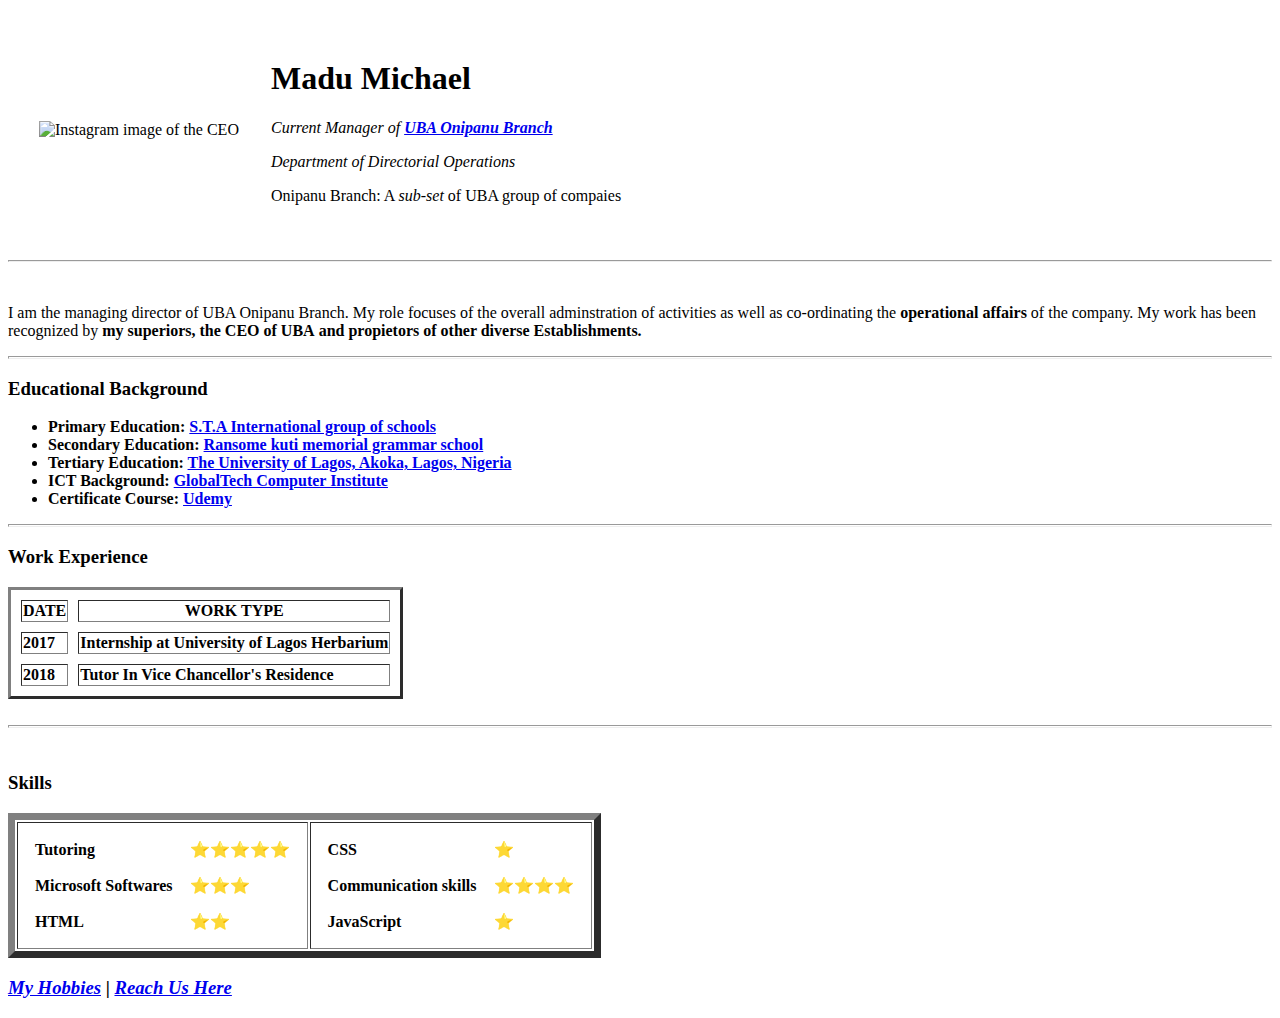
==== index.html @ b48caf84 "Update index.html" ====
<!DOCTYPE html>
<html lang="en">

<head>
  <meta charset="UTF-8">
  <meta name="viewport" content="width=device-width, initial-scale=1.0">
  <meta http-equiv="X-UA-Compatible" content="ie=edge">
  <title>Maintain Delivery Services</title>
</head>

<body>
  <table cellspacing="30">
    <tr>
      <td><img src="maintain!/Maintain 1-modified.png" alt="Instagram image of the CEO" height="200px" width="200px"></td>
      <td>
        <h1>Madu Michael</h1>
        <p><em>Current Manager of <strong><a href="https://www.ubagroup.com/">UBA Onipanu Branch</a></strong></em></p>
        <p><em>Department of Directorial Operations</em></p>
        <p>Onipanu Branch: A <em>sub-set</em> of UBA group of compaies</p>
      </td>
    </tr>
  </table>
  <hr>
  <br>
  <p>I am the managing director of UBA Onipanu Branch. My role focuses of the overall adminstration of activities as well as co-ordinating the <strong>operational affairs</strong> of the company. My work has been recognized by <strong>my superiors, <strong>the CEO of UBA</strong>    and <strong>propietors of other diverse Establishments.</strong></p>
  <hr size="3" noshade3>
  <h3><strong>Educational Background</strong></h3>
  <ul>
    <li>Primary Education: <a href="https://lagosschoolsonline.com/schools/profile/3228">S.T.A International group of schools</a></li>
    <li>Secondary Education: <a href="https://lagosschoolsonline.com/schools/profile/9372">Ransome kuti memorial grammar school</a></li>
    <li>Tertiary Education: <a href="https://unilag.edu.ng/">The University of Lagos, Akoka, Lagos, Nigeria</a></li>
    <li>ICT Background: <a href="https://www.globaltechsworld.net/main_website/">GlobalTech Computer Institute</a></li>
    <li>Certificate Course: <a href="https://www.udemy.com/">Udemy</a></li>
  </ul>

  <hr size="3">

  <h3>Work Experience</h3>


  <!--Making A Table That contains A Title | Table Headers & Its Table Rows and Table Header Cells | Table Body & its Table Rows and Table data-->

  <table border="3" , cellspacing="10">
    <thead>
      <tr>
        <th><strong>DATE</strong></th>
        <th><strong>WORK TYPE</strong></th>
      </tr>
    </thead>
    <tbody>
      <tr>
        <td>2017</td>
        <td>Internship at University of Lagos Herbarium</td>
      </tr>
      <tr>
        <td>2018</td>
        <td>Tutor In Vice Chancellor's Residence </td>
      </tr>
    </tbody>
  </table>
  <br>
  <hr size="3">
  <br>

  <table border="7%">
    <thead>
      <h3><strong>Skills</strong></h3>
    </thead>
    <tbody>
      <tr>
        <td>
          <table cellspacing="15">
            <tbody>
              <tr>
                <td>Tutoring</td>
                <td>⭐⭐⭐⭐⭐</td>
              </tr>
              <tr>
                <td>Microsoft Softwares</td>
                <td>⭐⭐⭐</td>
              </tr>
              <tr>
                <td>HTML</td>
                <td>⭐⭐</td>
              </tr>
            </tbody>
          </table>
        </td>

        <td>
          <table cellspacing="15">
            <tbody>
              <tr>
                <td>CSS</td>
                <td>⭐</td>
              </tr>
              <tr>
                <td>Communication skills</td>
                <td>⭐⭐⭐⭐</td>
              </tr>
              <tr>
                <td>JavaScript</td>
                <td>⭐</td>
              </tr>
            </tbody>
          </table>
        </td>
      </tr>
    </tbody>

  </table>





  <!--Trying to replicate Dr. Angela's WebPage With My Own Info : First Hyperlink that results into A new Tab-->

  <h3><strong><em><a href="hobbies.html">My Hobbies</a></em></strong>	|	<strong><em><a href="Reach.html">Reach Us Here</a></em></strong></h3>



  <!--I'm Creating another Hyperlink That opens Into A New Tab In The Web Page😊 : Dr. Angela's Class Work-->



</body>

</html>
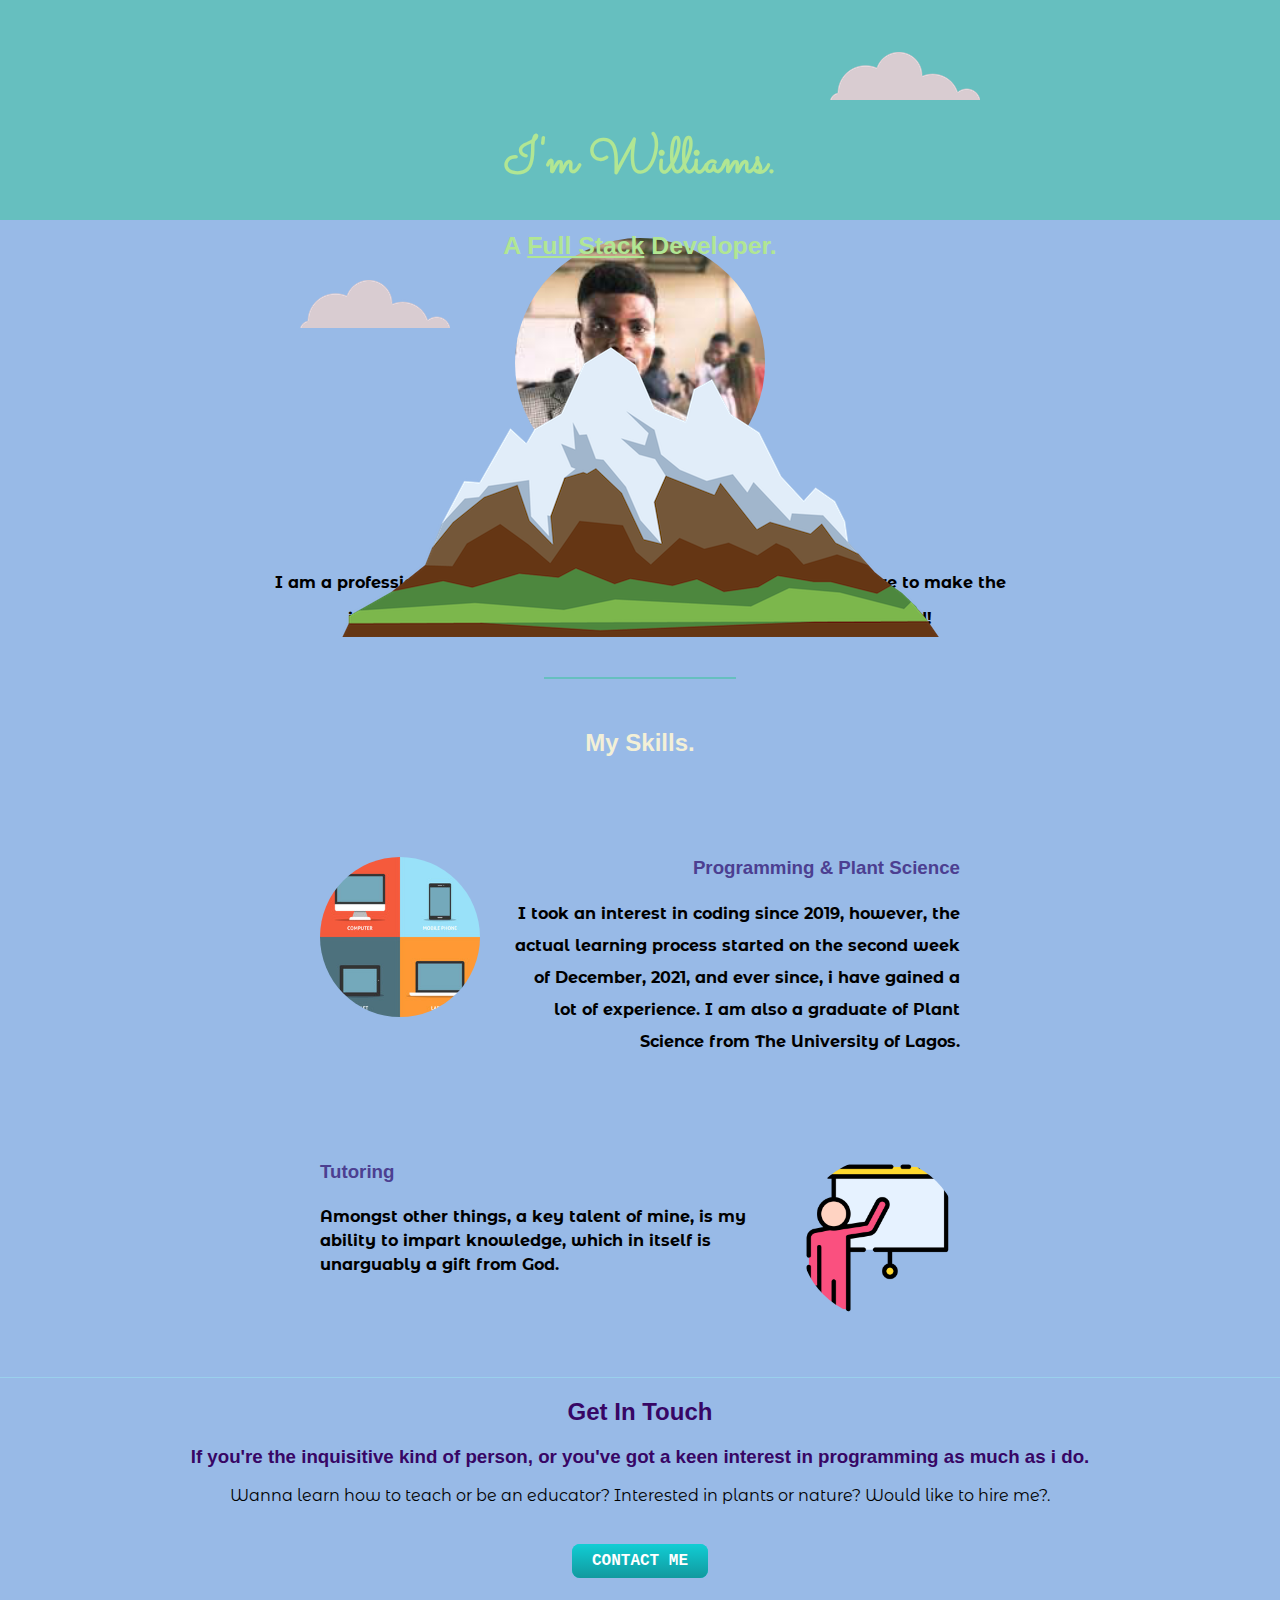
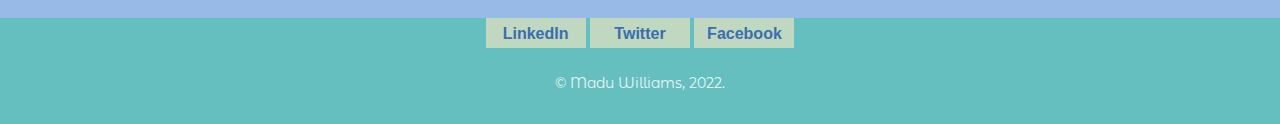
==== commit 27c43302: "Add files via upload" ====
--- a/index.html
+++ b/index.html
@@ -1,129 +1,128 @@
 <!DOCTYPE html>
 <html lang="en">
+    <head>
+        <meta charset="UTF-8" />
+        <meta http-equiv="X-UA-Compatible" content="IE=edge" />
+        <meta name="viewport" content="width=device-width, initial-scale=1.0" />
+        <title>Web Project 1</title>
 
-<head>
-  <meta charset="UTF-8">
-  <meta name="viewport" content="width=device-width, initial-scale=1.0">
-  <meta http-equiv="X-UA-Compatible" content="ie=edge">
-  <title>Maintain Delivery Services</title>
-</head>
+        <link rel="stylesheet" type="text/css" href="css/style.css" />
+        <link rel="icon" href="Web-Images!/MyFaviconB.ico" />
+        <link rel="preconnect" href="https://fonts.googleapis.com" />
+        <link rel="preconnect" href="https://fonts.gstatic.com" crossorigin />
+        <link
+            href="https://fonts.googleapis.com/css2?family=Montserrat+Alternates&family=Open+Sans+Condensed:wght@300&family=Oswald&family=Sacramento&display=swap"
+            rel="stylesheet"
+        />
+    </head>
+    <body>
+        <div class="Container-1">
+            <img
+                class="Top-Cloud"
+                src="Web-Images!/cloud.png"
+                alt="Top Cloud Image"
+            />
+            <h1><strong>I'm Williams.</strong></h1>
+            <h2 class="second-header">
+                <strong
+                    >A
+                    <span class="profession">Full Stack</span>
+                    Developer.</strong
+                >
+            </h2>
+            <img
+                class="Middle-Cloud"
+                src="Web-Images!/cloud.png"
+                alt="Second Cloud Image"
+            />
 
-<body>
-  <table cellspacing="30">
-    <tr>
-      <td><img src="maintain!/Maintain 1-modified.png" alt="Instagram image of the CEO" height="200px" width="200px"></td>
-      <td>
-        <h1>Madu Michael</h1>
-        <p><em>Current Manager of <strong><a href="https://www.ubagroup.com/">UBA Onipanu Branch</a></strong></em></p>
-        <p><em>Department of Directorial Operations</em></p>
-        <p>Onipanu Branch: A <em>sub-set</em> of UBA group of compaies</p>
-      </td>
-    </tr>
-  </table>
-  <hr>
-  <br>
-  <p>I am the managing director of UBA Onipanu Branch. My role focuses of the overall adminstration of activities as well as co-ordinating the <strong>operational affairs</strong> of the company. My work has been recognized by <strong>my superiors, <strong>the CEO of UBA</strong>    and <strong>propietors of other diverse Establishments.</strong></p>
-  <hr size="3" noshade3>
-  <h3><strong>Educational Background</strong></h3>
-  <ul>
-    <li>Primary Education: <a href="https://lagosschoolsonline.com/schools/profile/3228">S.T.A International group of schools</a></li>
-    <li>Secondary Education: <a href="https://lagosschoolsonline.com/schools/profile/9372">Ransome kuti memorial grammar school</a></li>
-    <li>Tertiary Education: <a href="https://unilag.edu.ng/">The University of Lagos, Akoka, Lagos, Nigeria</a></li>
-    <li>ICT Background: <a href="https://www.globaltechsworld.net/main_website/">GlobalTech Computer Institute</a></li>
-    <li>Certificate Course: <a href="https://www.udemy.com/">Udemy</a></li>
-  </ul>
+            <img src="Web-Images!/mountain.png" alt="mountain-image" />
+        </div>
 
-  <hr size="3">
+        <br />
 
-  <h3>Work Experience</h3>
+        <div class="Container-2">
+            <div class="profile">
+                <img
+                    class="profile-pic"
+                    src="Web-Images!/my-profile-pic.png"
+                    alt="My Personal Profile Picture"
+                />
+                <h2 class="second-strong-header">Welcome to my Page.</h2>
+                <p>
+                    <strong
+                        >I am a professional web and software developer with an
+                        extreme desire to make the internet, as well as the
+                        field of computing give its best to the world!</strong
+                    >
+                </p>
+            </div>
+            <hr size="1" />
+            <div class="skills">
+                <h2>My Skills.</h2>
+                <div class="skill-row">
+                    <img
+                        class="devices"
+                        src="Web-Images!/skill-A.png"
+                        alt="Picture of various devices"
+                    />
+                    <div>
+                        <h3 class="bolded-header">
+                            Programming & Plant Science
+                        </h3>
 
+                        <p class="bolded-p">
+                            <strong
+                                >I took an interest in coding since 2019,
+                                however, the actual learning process started on
+                                the second week of December, 2021, and ever
+                                since, i have gained a lot of experience. I am
+                                also a graduate of Plant Science from The
+                                University of Lagos.</strong
+                            >
+                        </p>
+                    </div>
+                </div>
+                <div class="hobby">
+                    <img
+                        class="skill-3"
+                        src="Web-Images!/teacher.png"
+                        alt="Icon showing a board & a Teacher"
+                    />
+                    <h3>Tutoring</h3>
+                    <p class="tutor-description">
+                        <strong
+                            >Amongst other things, a key talent of mine, is my
+                            ability to impart knowledge, which in itself is
+                            unarguably a gift from God.</strong
+                        >
+                    </p>
+                </div>
+            </div>
+            <hr size="1" />
+            <div class="contact-me">
+                <h2>Get In Touch</h2>
+                <h3>
+                    If you're the inquisitive kind of person, or you've got a
+                    keen interest in programming as much as i do.
+                </h3>
+                <p>
+                    Wanna learn how to teach or be an educator? Interested in
+                    plants or nature? Would like to hire me?.
+                </p>
+                <a class="btn" href="mailto:williams.madu97@gmail.com"
+                    ><strong>CONTACT ME</strong></a
+                >
+            </div>
+        </div>
 
-  <!--Making A Table That contains A Title | Table Headers & Its Table Rows and Table Header Cells | Table Body & its Table Rows and Table data-->
+        <br class="last-part" />
 
-  <table border="3" , cellspacing="10">
-    <thead>
-      <tr>
-        <th><strong>DATE</strong></th>
-        <th><strong>WORK TYPE</strong></th>
-      </tr>
-    </thead>
-    <tbody>
-      <tr>
-        <td>2017</td>
-        <td>Internship at University of Lagos Herbarium</td>
-      </tr>
-      <tr>
-        <td>2018</td>
-        <td>Tutor In Vice Chancellor's Residence </td>
-      </tr>
-    </tbody>
-  </table>
-  <br>
-  <hr size="3">
-  <br>
-
-  <table border="7%">
-    <thead>
-      <h3><strong>Skills</strong></h3>
-    </thead>
-    <tbody>
-      <tr>
-        <td>
-          <table cellspacing="15">
-            <tbody>
-              <tr>
-                <td>Tutoring</td>
-                <td>⭐⭐⭐⭐⭐</td>
-              </tr>
-              <tr>
-                <td>Microsoft Softwares</td>
-                <td>⭐⭐⭐</td>
-              </tr>
-              <tr>
-                <td>HTML</td>
-                <td>⭐⭐</td>
-              </tr>
-            </tbody>
-          </table>
-        </td>
-
-        <td>
-          <table cellspacing="15">
-            <tbody>
-              <tr>
-                <td>CSS</td>
-                <td>⭐</td>
-              </tr>
-              <tr>
-                <td>Communication skills</td>
-                <td>⭐⭐⭐⭐</td>
-              </tr>
-              <tr>
-                <td>JavaScript</td>
-                <td>⭐</td>
-              </tr>
-            </tbody>
-          </table>
-        </td>
-      </tr>
-    </tbody>
-
-  </table>
-
-
-
-
-
-  <!--Trying to replicate Dr. Angela's WebPage With My Own Info : First Hyperlink that results into A new Tab-->
-
-  <h3><strong><em><a href="hobbies.html">My Hobbies</a></em></strong>	|	<strong><em><a href="Reach.html">Reach Us Here</a></em></strong></h3>
-
-
-
-  <!--I'm Creating another Hyperlink That opens Into A New Tab In The Web Page😊 : Dr. Angela's Class Work-->
-
-
-
-</body>
-
+        <div class="Container-3">
+            <a class="footer-link" href="https://www.linkedin.com/">LinkedIn</a>
+            <a class="footer-link" href="https://twitter.com/">Twitter</a>
+            <a class="footer-link" href="https://www.facebook.com/">Facebook</a>
+            <p>© Madu Williams, 2022.</p>
+        </div>
+    </body>
 </html>
--- a/css/style.css
+++ b/css/style.css
@@ -0,0 +1,237 @@
+body,
+html {
+    background-color: #98bae7;
+    margin: 0px;
+    text-align: center;
+    font-family: Arial, sans-serif;
+}
+
+br {
+    line-height: 500px;
+    display: block;
+}
+
+.bolded-header {
+    color: #4C3F91;
+    text-align: right;
+    margin-top: 0;
+}
+
+.bolded-p {
+    line-height: 2;
+    text-align: right;
+}
+
+.btn {
+    background: #11cdd4;
+    background-image: -webkit-linear-gradient(top, #11cdd4, #11999e);
+    background-image: -moz-linear-gradient(top, #11cdd4, #11999e);
+    background-image: -ms-linear-gradient(top, #11cdd4, #11999e);
+    background-image: -o-linear-gradient(top, #11cdd4, #11999e);
+    background-image: linear-gradient(to bottom, #11cdd4, #11999e);
+    -webkit-border-radius: 8;
+    -moz-border-radius: 8;
+    border-radius: 8px;
+    font-family: Courier New;
+    color: #ffffff;
+    font-size: 16px;
+    padding: 8px 20px 8px 20px;
+    text-decoration: none;
+    position: relative;
+    top: 30px;
+}
+
+.btn:hover {
+    background: #30e3cb;
+    background-image: -webkit-linear-gradient(top, #30e3cb, #adc2a9);
+    background-image: -moz-linear-gradient(top, #30e3cb, #adc2a9);
+    background-image: -ms-linear-gradient(top, #30e3cb, #adc2a9);
+    background-image: -o-linear-gradient(top, #30e3cb, #adc2a9);
+    background-image: linear-gradient(to bottom, #30e3cb, #adc2a9);
+    text-decoration: none;
+}
+
+.Container-3 {
+    margin-top: 20px;
+    margin-bottom: 0px;
+    padding-bottom: 40px;
+    line-height: 2;
+    background-color: #66bfbf;
+}
+
+.Container-2 > hr:first-of-type {
+    background-color: #66bfbf;
+    width: 15%;
+    height: 2.5px;
+    border: 0;
+    margin: 40px auto 50px auto;
+}
+
+.Container-2 > hr:last-of-type {
+    background-color: #9AD0EC;
+    height: 1px;
+    border: 0px;
+}
+
+.Container-3 > p:first-of-type {
+    color: #eaf6f6;
+    height: 1px;
+    font-size: 14px;
+    padding-top: 5px;
+}
+
+.Container-3 > a {
+    background-color: #C0D8C0;
+    font-weight: bold;
+    text-decoration: none;
+}
+
+.contact-me {
+    margin-bottom: 40px;
+}
+
+.contact-me > h2,
+h3 {
+    color: #370665;
+}
+
+/*column-width is used to equally, yet horiontally space out texts in an inline-block elements*/
+
+
+
+.footer-link {
+    color: #396EB0;
+    width: 100px;
+    height: 30px;
+    display: inline-block;
+}
+
+.footer-link:hover {
+    color: #1A1A40;
+}
+
+.last-part {
+    line-height: 15px;
+}
+
+.tutor-description {
+    clear: none;
+}
+
+.second-header {
+    font-size: 1.55rem;
+    color: #b1e693;
+}
+
+.second-strong-header {
+    font-weight: stronger;
+    color: #7267CB;
+    font-family: 'Open Sans Condensed', Sacramento;
+    letter-spacing: 2.5px;
+    text-shadow: sienna;
+}
+
+img {
+    display: inline-block;
+}
+
+.Container-1 {
+    background-color: #66bfbf;
+    padding: 120px 0 0 0;
+    height: 100px;
+    border: solid 0px;
+    border-color: gray;
+    position: relative;
+}
+
+h1 {
+    margin-top: 5px;
+    font-family: "Sacramento", cursive;
+    color: #b1e693;
+    font-size: 3.125rem;
+}
+
+h2 {
+    font-weight: bolder;
+}
+
+p {
+    font-family: "Montserrat Alternates", sans-serif;
+}
+
+.profile {
+    background-color: ##66bfbf;
+}
+
+.profile > p:first-of-type {
+    width: 60%;
+    margin: auto;
+    line-height: 36px;
+}
+
+.profile-pic {
+    border-radius: 100%;
+    width: 250px;
+    height: 250px;
+}
+
+.devices {
+    border-radius: 100%;
+    width: 25%;
+    float: left;
+    margin-right: 30px;
+}
+
+.skill-3 {
+    height: 25%;
+    width: 25%;
+    padding: auto;
+    float: right;
+    margin-left: 10px;
+    margin-bottom: 0%;
+    border-bottom: -150px;
+    border-radius: 100% 100%;
+}
+
+.skill-row {
+    margin: 100px 25% 0 25%;
+    text-align: left;
+}
+
+.skills {
+    margin-top: 0%;
+    padding-top: -100%;
+}
+
+.skills > h2 {
+    color: #f3f0d7;
+}
+
+.hobby {
+    margin: 100px 25%;
+    text-align: left;
+    line-height: 1.5;
+}
+
+.hobby > h3 {
+    color: #4C3F91;
+}
+
+.profession {
+    text-decoration: underline;
+}
+
+.Top-Cloud {
+    position: absolute;
+    right: 300px;
+    bottom: 120px;
+}
+
+.Middle-Cloud {
+    position: absolute;
+    left: 300px;
+}
+
+.reach-me {
+    color: #11999e;
+}
